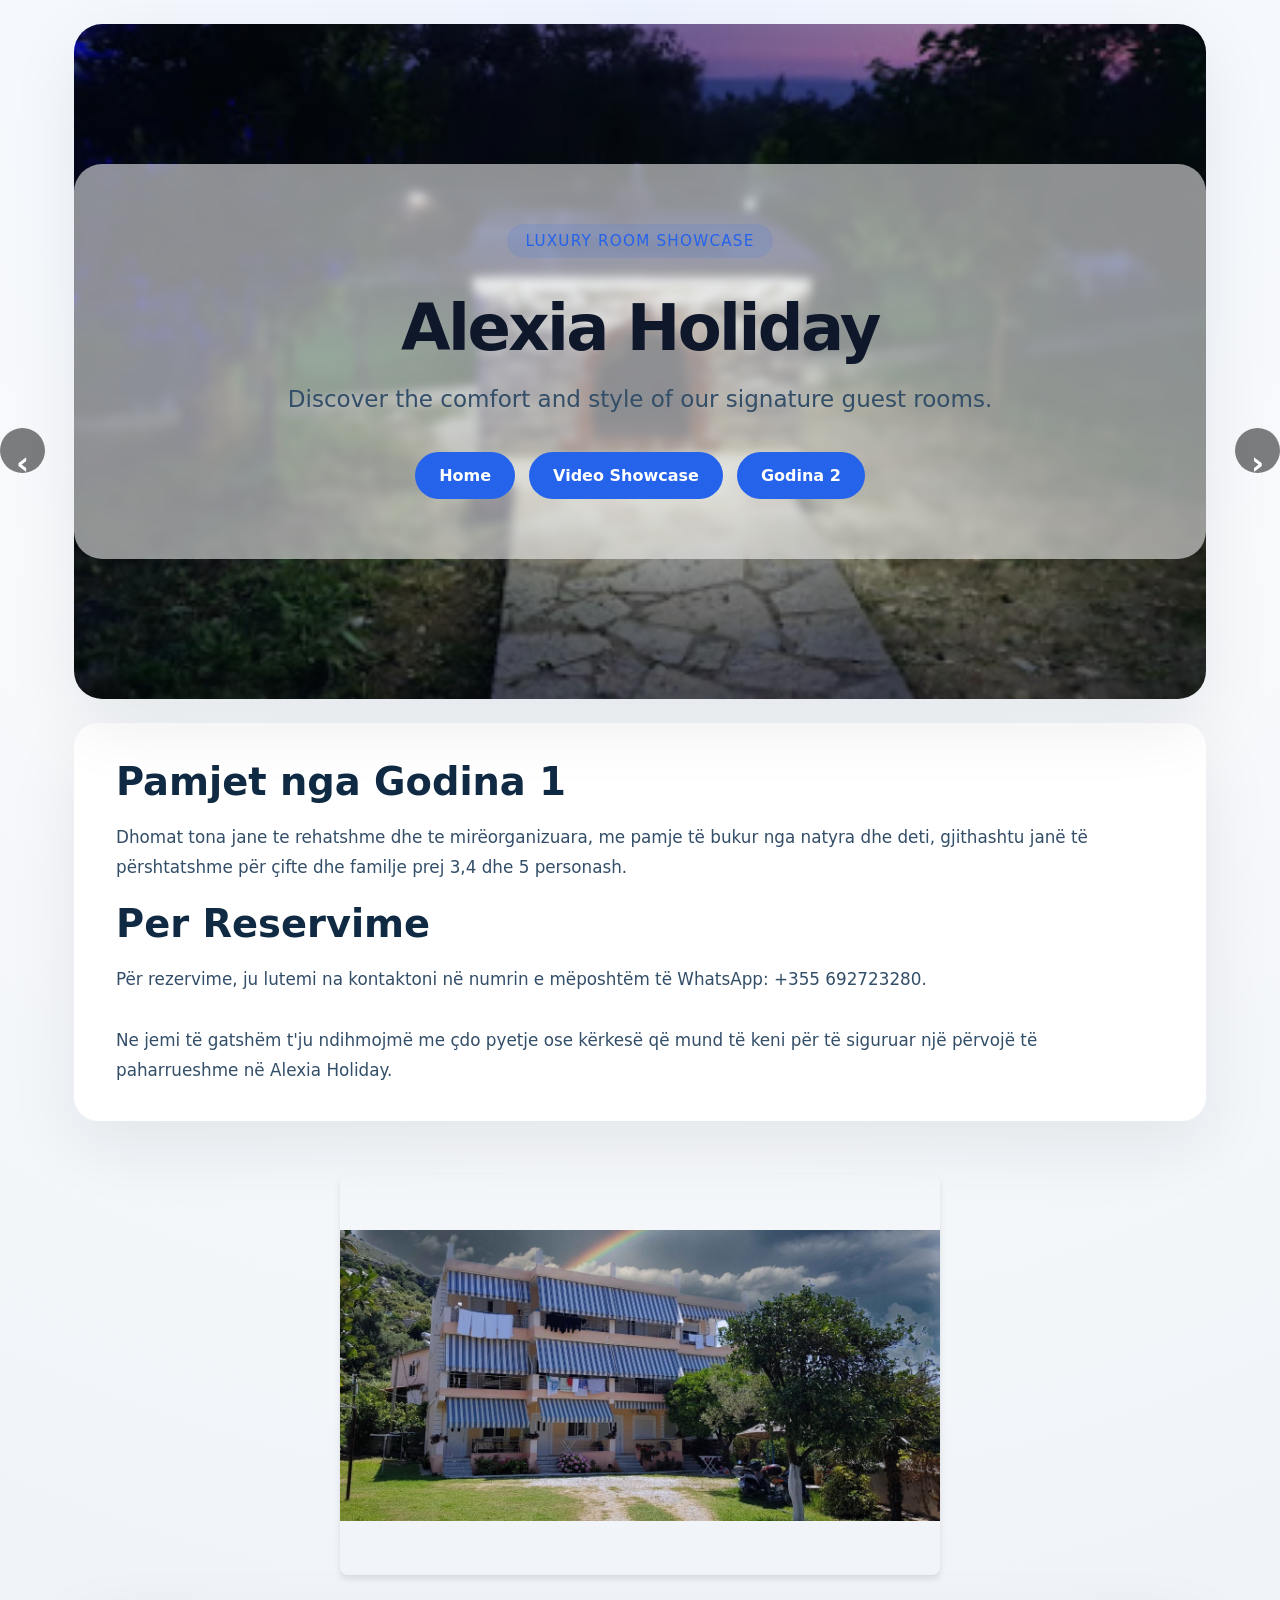
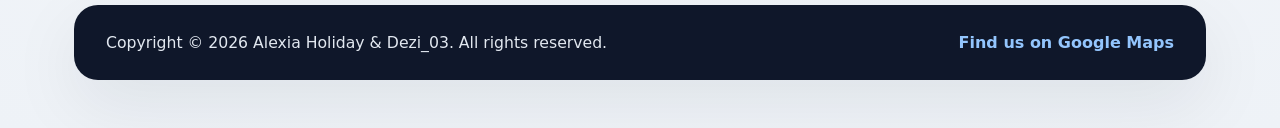
==== Godina1.html @ b806827b "Add files via upload" ====
﻿<!DOCTYPE html>
<html lang="en">
    <head>
        <meta charset="UTF-8">
        <meta http-equiv="X-UA-Compatible" content="IE=edge">
        <meta name="viewport" content="width=device-width, initial-scale=1.0">
        <meta name="description" content="Explore the elegant room collection at Alexia Hotel.">
        <link rel="stylesheet" href="Dhoma_toro.css">
        <title>Alexia Hotel Rooms</title>
    </head>
    <body>
        <div class="site-wrapper">
            <header class="hero">
                <div class="hero-overlay">
                    <div class="hero-copy">
                        <p class="eyebrow">Luxury room showcase</p>
                        <h1 class="hero-title">Alexia Holiday</h1>
                        <p class="hero-subtitle">Discover the comfort and style of our signature guest rooms.</p>
                        <nav>
                            <ul class="nav-links">
                                <li><a class="nav-button" href="index.html">Home</a></li>
                                <li><a class="nav-button" href="Video.html">Video Showcase</a></li>
                                <li><a class="nav-button" href="Godina2.html">Godina 2</a></li>
                            </ul>
                        </nav>
                    </div>
                </div>
            </header>

            <main>
                <section class="content-section">
                    <h2 class="section-title">Pamjet nga Godina 1</h2>
                    <p class="content-text">Dhomat tona jane te rehatshme dhe te
                    mirëorganizuara, me pamje të bukur nga natyra dhe deti, gjithashtu janë të përshtatshme për çifte dhe familje prej 3,4
                    dhe 5 personash.</p><br>
                    
                    <h2 class="section-title">Per Reservime </h2>
                    <p class="content-text">Për rezervime, ju lutemi na kontaktoni në numrin e mëposhtëm të WhatsApp: +355 692723280.<br><br> Ne jemi të gatshëm t'ju ndihmojmë me çdo pyetje ose kërkesë që mund të keni për të siguruar një përvojë të paharrueshme në Alexia Holiday.</p>
                </section>

                <section class="carousel-container">
                    <button class="carousel-btn prev">&#8249;</button>
                    <div class="image-list">
                        <div class="image-item active">
                            <img src="images/index_01.jpg" alt="Luxury hotel room interior">
                        </div>
                        <div class="image-item">
                            <img src="images/godina_1.1.jpeg" alt="Luxury hotel room interior">
                        </div>
                        <div class="image-item">
                            <img src="images/godina_1.2.jpeg" alt="Elegant guest room details">
                        </div>
                        <div class="image-item">
                            <img src="images/godina_1.3.jpeg" alt="Hotel bedroom with premium bedding">
                        </div>
                        <div class="image-item">
                            <img src="images/godina_1.4.jpeg" alt="Comfortable hotel suite ambiance">
                        </div>
                        <div class="image-item">
                            <img src="images/godina_1.5.jpeg" alt="Stylish hotel room decor">
                            </div>
                    </div>
                    <button class="carousel-btn next">&#8250;</button>
                </section>
               
            </main>

            <footer class="site-footer">
                <p class="footer-text">Copyright © 2026 Alexia Holiday & Dezi_03. All rights reserved.</p>
                <a class="footer-link" href="https://maps.app.goo.gl/Uei1yagV9oNxB2k79" target="_blank" rel="noopener noreferrer">Find us on Google Maps</a>
            </footer>
        </div>

        <script>
            document.addEventListener('DOMContentLoaded', function() {
                const items = document.querySelectorAll('.image-item');
                const prevBtn = document.querySelector('.carousel-btn.prev');
                const nextBtn = document.querySelector('.carousel-btn.next');
                let currentIndex = 0;

                function showItem(index) {
                    items.forEach(item => item.classList.remove('active'));
                    items[index].classList.add('active');
                }

                prevBtn.addEventListener('click', () => {
                    currentIndex = (currentIndex - 1 + items.length) % items.length;
                    showItem(currentIndex);
                });

                nextBtn.addEventListener('click', () => {
                    currentIndex = (currentIndex + 1) % items.length;
                    showItem(currentIndex);
                });
            });
        </script>
    </body>
</html>
---- Dhoma_toro.css ----
:root {
    --page-bg: #eef2f7;
    --surface: #ffffff;
    --text-primary: #102a43;
    --text-secondary: #334e68;
    --accent: #2563eb;
    --accent-soft: #dbeafe;
    --muted: #64748b;
    --border: rgba(15, 23, 42, 0.08);
    --shadow: 0 24px 70px rgba(15, 23, 42, 0.08);
}

* {
    margin: 0;
    padding: 0;
    box-sizing: border-box;
}

html {
    scroll-behavior: smooth;
}

body {
    font-family: Inter, system-ui, -apple-system, BlinkMacSystemFont, 'Segoe UI', sans-serif;
    background: radial-gradient(circle at top, #eef4ff 0%, #f8fafc 45%, #eef2f7 100%);
    color: var(--text-primary);
    min-height: 100vh;
}

img {
    display: block;
    max-width: 100%;
    height: auto;
}

a {
    color: inherit;
}

button,
input,
select,
textarea {
    font: inherit;
}

.site-wrapper {
    max-width: 1180px;
    margin: 0 auto;
    padding: 0 24px 48px;
}

.hero {
    position: relative;
    min-height: 75vh;
    display: flex;
    align-items: center;
    justify-content: center;
    border-radius: 28px;
    overflow: hidden;
    margin: 24px 0;
    background-image: linear-gradient(180deg, rgba(5, 23, 42, 0.18),
     rgba(5, 23, 42, 0.18)), url('images/alexia_outside_night.png');
    background-size: cover;
    background-position: center;
    box-shadow: var(--shadow);
}

.hero-overlay {
    width: 100%;
    padding: 60px 40px;
    backdrop-filter: blur(5px);
    background: rgba(255, 255, 255, 0.55);
    border-radius: 28px;
}

.hero-copy {
    max-width: 760px;
    margin: 0 auto;
    text-align: center;
}

.eyebrow {
    display: inline-block;
    margin-bottom: 18px;
    padding: 8px 18px;
    border-radius: 999px;
    background: rgba(37, 99, 235, 0.12);
    color: var(--accent);
    font-size: 0.95rem;
    letter-spacing: 0.08em;
    text-transform: uppercase;
}

.hero-title {
    font-size: clamp(3rem, 5vw, 5rem);
    line-height: 1.02;
    letter-spacing: -0.04em;
    margin: 20px 0 18px;
    color: #0f172a;
}

.hero-subtitle {
    color: var(--text-secondary);
    font-size: clamp(1.05rem, 1.8vw, 1.45rem);
    line-height: 1.8;
    max-width: 760px;
    margin: 0 auto;
}

.nav-links {
    list-style: none;
    display: inline-flex;
    flex-wrap: wrap;
    justify-content: center;
    gap: 14px;
    margin-top: 32px;
}

.nav-link,
.nav-button {
    display: inline-flex;
    align-items: center;
    justify-content: center;
    padding: 14px 24px;
    border-radius: 999px;
    background: var(--accent);
    color: white;
    text-decoration: none;
    font-weight: 600;
    transition: transform 0.2s ease, background 0.2s ease, box-shadow 0.2s ease;
}

.nav-button:hover,
.nav-button:focus-visible {
    transform: translateY(-1px);
    background: #1d4ed8;
    box-shadow: 0 18px 40px rgba(37, 99, 235, 0.18);
}

.hero-gallery {
    display: grid;
    grid-template-columns: 1.35fr 1fr;
    gap: 24px;
    margin: 24px 0;
}

.gallery-card {
    background: var(--surface);
    border-radius: 24px;
    overflow: hidden;
    box-shadow: var(--shadow);
}

.gallery-card--secondary {
    align-self: end;
}

.gallery-card img {
    width: 100%;
    height: 100%;
    object-fit: cover;
    display: block;
}

.content-section {
    background: var(--surface);
    border-radius: 24px;
    padding: 36px 42px;
    box-shadow: var(--shadow);
    margin-bottom: 24px;
}

.section-title {
    font-size: clamp(2rem, 3vw, 3rem);
    margin-bottom: 18px;
    color: #102a43;
}

.content-text {
    color: var(--text-secondary);
    line-height: 1.8;
    font-size: 1.05rem;
}

.site-footer {
    display: flex;
    flex-wrap: wrap;
    justify-content: space-between;
    align-items: center;
    gap: 16px;
    background: #0f172a;
    color: #f8fafc;
    border-radius: 24px;
    padding: 28px 32px;
    box-shadow: var(--shadow);
}

.footer-text {
    font-size: 0.98rem;
    color: #e2e8f0;
}

.footer-link {
    color: #93c5fd;
    text-decoration: none;
    font-weight: 600;
}

.footer-link:hover,
.footer-link:focus-visible {
    color: #fff;
}

@media (max-width: 960px) {
    .hero-gallery {
        grid-template-columns: 1fr;
    }

    .hero-overlay {
        padding: 48px 28px;
    }
}

@media (max-width: 720px) {
    .site-wrapper {
        padding: 0 18px 36px;
    }

    .hero {
        min-height: auto;
    }

    .hero-overlay {
        padding: 38px 20px;
    }

    .nav-links {
        flex-direction: column;
        gap: 12px;
    }

    .content-section {
        padding: 28px 24px;
    }
}

@media (max-width: 520px) {
    .hero-title {
        font-size: clamp(2.5rem, 11vw, 3.5rem);
    }

    .hero-subtitle {
        font-size: 1rem;
    }

    .site-footer {
        flex-direction: column;
        text-align: center;
    }
}

@media (max-width: 480px) {
    .hero-overlay {
        padding: 32px 16px;
    }

    .hero-title {
        font-size: clamp(2rem, 10vw, 3rem);
    }

    .hero-subtitle {
        font-size: 0.95rem;
    }

    .content-section {
        padding: 24px 20px;
    }

    .video {
        min-height: 50vh;
    }

    .image-list {
        max-width: 100%;
        height: 280px;
        padding: 0 12px;
    }

    .carousel-container {
        gap: 12px;
        padding: 20px 0;
    }

    .carousel-btn {
        width: 44px;
        height: 44px;
        font-size: 26px;
    }

    .nav-button {
        padding: 12px 18px;
        font-size: 0.9rem;
        min-height: 44px;
    }

    .section-title {
        font-size: clamp(1.5rem, 7vw, 2.5rem);
    }

    .content-text {
        font-size: 1rem;
    }
}

@media (max-width: 375px) {
    .site-wrapper {
        padding: 0 12px 36px;
    }

    .hero-overlay {
        padding: 24px 12px;
    }

    .hero-title {
        font-size: clamp(1.8rem, 9vw, 2.5rem);
        margin: 16px 0 14px;
    }

    .hero-subtitle {
        font-size: 0.9rem;
        line-height: 1.6;
    }

    .eyebrow {
        padding: 6px 14px;
        font-size: 0.85rem;
    }

    .nav-links {
        margin-top: 24px;
        gap: 10px;
    }

    .nav-button {
        padding: 11px 16px;
        font-size: 0.85rem;
    }

    .content-section {
        padding: 20px 16px;
        border-radius: 16px;
    }

    .section-title {
        font-size: clamp(1.25rem, 6vw, 2rem);
        margin-bottom: 14px;
    }

    .content-text {
        font-size: 0.95rem;
    }

    .image-list {
        height: 240px;
        padding: 0 8px;
    }

    .carousel-btn {
        width: 40px;
        height: 40px;
        font-size: 24px;
    }

    .video {
        min-height: 45vh;
    }

    .site-footer {
        padding: 20px 16px;
        border-radius: 16px;
    }

    .footer-text {
        font-size: 0.9rem;
    }

    .footer-link {
        font-size: 0.9rem;
    }
}

@media (max-width: 320px) {
    .site-wrapper {
        padding: 0 8px 24px;
    }

    .hero {
        min-height: 60vh;
        margin: 12px 0;
        border-radius: 16px;
    }

    .hero-overlay {
        padding: 20px 10px;
        border-radius: 16px;
    }

    .hero-title {
        font-size: clamp(1.5rem, 8vw, 2.2rem);
        margin: 12px 0 10px;
    }

    .hero-subtitle {
        font-size: 0.85rem;
        line-height: 1.5;
    }

    .nav-links {
        margin-top: 16px;
        gap: 8px;
    }

    .nav-button {
        padding: 10px 14px;
        font-size: 0.8rem;
        min-height: 40px;
    }

    .content-section {
        padding: 16px 12px;
        margin-bottom: 16px;
        border-radius: 12px;
    }

    .section-title {
        font-size: clamp(1.1rem, 5vw, 1.8rem);
        margin-bottom: 12px;
    }

    .content-text {
        font-size: 0.9rem;
        line-height: 1.6;
    }

    .image-list {
        height: 200px;
    }

    .carousel-btn {
        width: 36px;
        height: 36px;
        font-size: 20px;
    }

    .site-footer {
        padding: 16px 12px;
        border-radius: 12px;
        gap: 12px;
    }
}

@media (max-width: 1024px) {
    .hero-gallery {
        gap: 20px;
    }

    .content-section {
        padding: 32px 36px;
    }
}

@media (min-width: 1400px) {
    .site-wrapper {
        max-width: 1400px;
    }

    .hero-gallery {
        gap: 32px;
    }
}
.Container_index,
.Container_Godina1,
.Container_Godina2,
.Container_Video {
    width: 100%;
    margin: 0 auto;
    background-color: var(--surface);
    padding: 0 16px;
}

.Content1,
.Content2,
.Content_godina1,
.Content_godina2,
.Content5 {
    min-height: auto;
    padding: 24px;
    border: 1px solid var(--border);
    background: var(--surface);
}

.Content_Video {
    display: flex;
    align-items: center;
    justify-content: center;
    min-height: auto;
    padding: 24px;
    border: 1px solid var(--border);
    background: var(--surface);
}

.second_video,
.third_video {
    display: flex;
    align-items: center;
    justify-content: center;
    min-height: auto;
    padding: 24px;
    border: 1px solid var(--border);
    background: var(--surface);
}

.video {
    width: 100%;
    max-width: 900px;
    height: auto;
    min-height: 70vh;
    display: block;
}

.video2 {
    min-height: 80vh;
}


.image-scroll-container {
    width: 100%;
    overflow-x: auto;
    overflow-y: hidden;
    padding: 20px 0;
    background-color: var(--surface);
}

.image-scroll-list {
    display: flex;
    gap: 15px;
    padding: 10px;
    width: max-content;
}

.image-item {
    flex-shrink: 0;
    width: 250px;
    height: 200px;
}

.image-item img {
    width: 100%;
    height: 100%;
    object-fit: cover;
    border-radius: 8px;
    box-shadow: 0 4px 6px rgba(0, 0, 0, 0.1);
}

.image-scroll-container::-webkit-scrollbar {
    height: 8px;
}

.image-scroll-container::-webkit-scrollbar-track {
    background: #f1f1f1;
}

.image-scroll-container::-webkit-scrollbar-thumb {
    background: #888;
    border-radius: 4px;
}

.carousel-container {
    display: flex;
    align-items: center;
    justify-content: center;
    gap: 20px;
    padding: 30px 0;
}

.image-list {
    position: relative;
    width: 100%;
    max-width: 600px;
    height: 400px;
    display: flex;
    align-items: center;
    justify-content: center;
}

.image-item {
    display: none;
    width: 100%;
    height: 100%;
}

.image-item.active {
    display: flex;
    align-items: center;
    justify-content: center;
}

.image-item img {
    max-width: 100%;
    max-height: 100%;
    object-fit: contain;
}

/* Slideshow Gallery Styles */
.slideshow-gallery {
    position: relative;
    width: 100%;
    max-width: 900px;
    margin: 24px auto;
    background: var(--surface);
    border-radius: 24px;
    overflow: hidden;
    box-shadow: var(--shadow);
}

.slide {
    display: none;
    width: 100%;
    height: auto;
    min-height: 500px;
}

.slide img {
    width: 100%;
    height: 100%;
    object-fit: cover;
    display: block;
}

.slide.fade {
    animation: fade 0.8s ease-in-out;
}

@keyframes fade {
    from {
        opacity: 0.4;
    }
    to {
        opacity: 1;
    }
}

.prev,
.next {
    cursor: pointer;
    position: absolute;
    top: 50%;
    width: auto;
    margin-top: -22px;
    padding: 16px;
    color: white;
    background-color: rgba(0, 0, 0, 0.5);
    font-weight: bold;
    font-size: 18px;
    transition: background-color 0.3s ease;
    border-radius: 4px;
    user-select: none;
    z-index: 10;
}

.next {
    right: 0;
}

.prev {
    left: 0;
}

.prev:hover,
.next:hover {
    background-color: rgba(0, 0, 0, 0.8);
}

.dots-container {
    text-align: center;
    padding: 16px 0;
    background: var(--surface);
}

.dot {
    cursor: pointer;
    height: 12px;
    width: 12px;
    margin: 0 6px;
    background-color: #bbb;
    border-radius: 50%;
    display: inline-block;
    transition: background-color 0.3s ease;
}

.dot.active,
.dot:hover {
    background-color: var(--accent);
}

/* Slideshow responsive styles */
@media (max-width: 720px) {
    .slideshow-gallery {
        max-width: 100%;
        border-radius: 16px;
    }

    .slide {
        min-height: 400px;
    }

    .prev,
    .next {
        padding: 12px;
        font-size: 16px;
    }

    .dot {
        height: 10px;
        width: 10px;
        margin: 0 4px;
    }
}

@media (max-width: 480px) {
    .slide {
        min-height: 320px;
    }

    .prev,
    .next {
        padding: 10px;
        font-size: 14px;
    }

    .dots-container {
        padding: 12px 0;
    }

    .dot {
        height: 8px;
        width: 8px;
        margin: 0 3px;
    }
}

@media (max-width: 375px) {
    .slide {
        min-height: 280px;
    }

    .prev,
    .next {
        padding: 8px;
        font-size: 12px;
    }
}

@media (max-width: 320px) {
    .slide {
        min-height: 240px;
    }

    .prev,
    .next {
        padding: 6px;
        font-size: 11px;
    }
}

/* Carousel navigation buttons */
.carousel-btn {
    background: rgba(0, 0, 0, 0.5);
    border: none;
    color: white;
    font-size: 32px;
    width: 45px;
    height: 45px;
    cursor: pointer;
    border-radius: 50%;
    transition: background 0.3s ease;
}

.carousel-btn:hover {
    background: rgba(0, 0, 0, 0.8);
}

/* Utility: ensure clickable spacing on small screens */
.ul li a {
    display: inline-block;
    padding: 6px 4px;
}
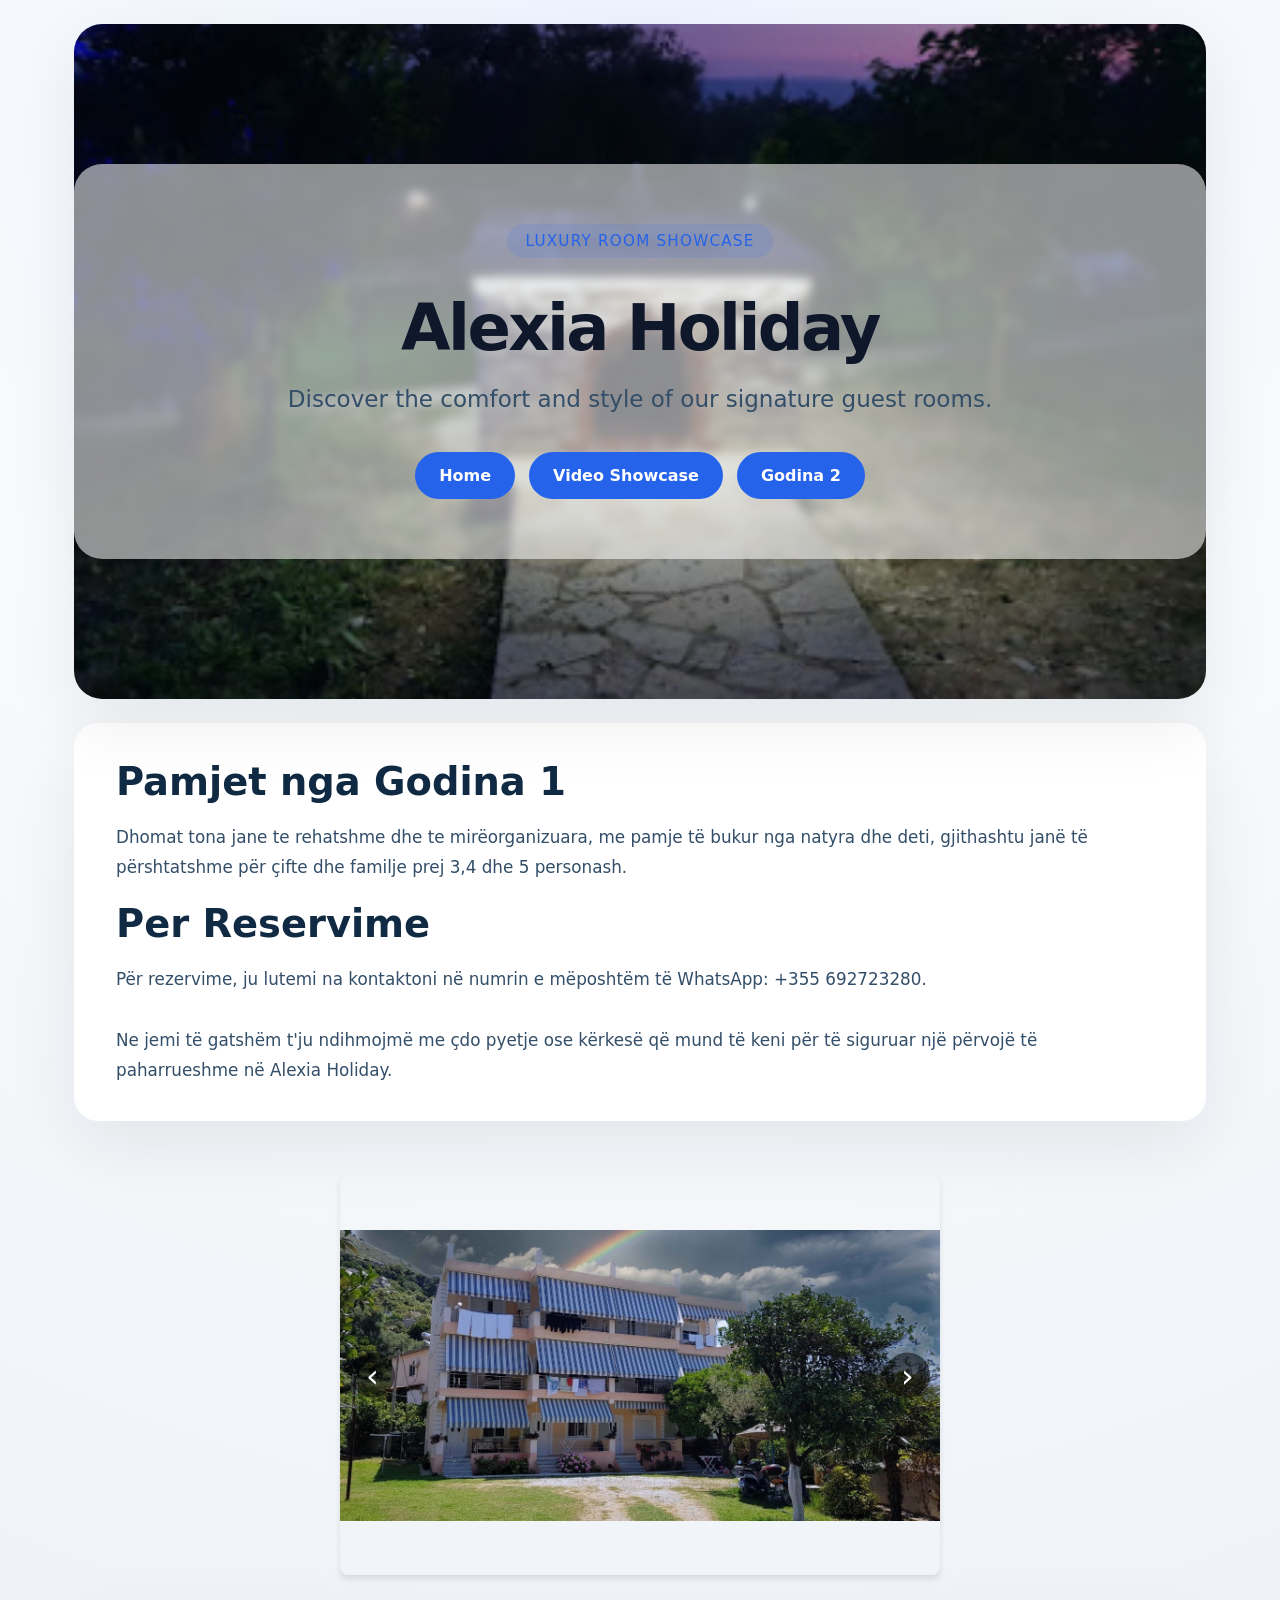
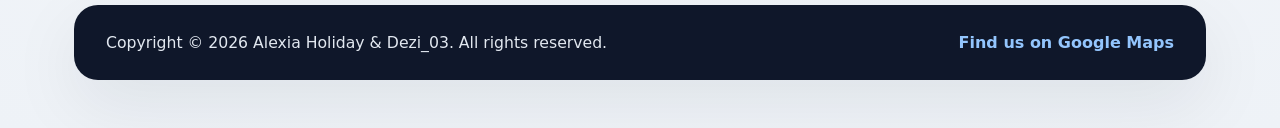
==== commit 650b71e7: "Update Home link to point to index.html" ====
--- a/Dhoma_toro.css
+++ b/Dhoma_toro.css
@@ -288,7 +288,6 @@
     }
 
     .carousel-container {
-        gap: 12px;
         padding: 20px 0;
     }
 
@@ -296,6 +295,11 @@
         width: 44px;
         height: 44px;
         font-size: 26px;
+        left: 5px;
+    }
+
+    .carousel-btn.next {
+        right: 5px;
     }
 
     .nav-button {
@@ -451,6 +455,11 @@
         width: 36px;
         height: 36px;
         font-size: 20px;
+        left: 2px;
+    }
+
+    .carousel-btn.next {
+        right: 2px;
     }
 
     .site-footer {
@@ -577,17 +586,16 @@
 }
 
 .carousel-container {
-    display: flex;
-    align-items: center;
-    justify-content: center;
-    gap: 20px;
+    position: relative;
+    width: 100%;
+    max-width: 600px;
+    margin: 0 auto;
     padding: 30px 0;
 }
 
 .image-list {
     position: relative;
     width: 100%;
-    max-width: 600px;
     height: 400px;
     display: flex;
     align-items: center;
@@ -612,74 +620,33 @@
     object-fit: contain;
 }
 
-/* Slideshow Gallery Styles */
-.slideshow-gallery {
-    position: relative;
-    width: 100%;
-    max-width: 900px;
-    margin: 24px auto;
-    background: var(--surface);
-    border-radius: 24px;
-    overflow: hidden;
-    box-shadow: var(--shadow);
-}
-
-.slide {
-    display: none;
-    width: 100%;
-    height: auto;
-    min-height: 500px;
-}
-
-.slide img {
-    width: 100%;
-    height: 100%;
-    object-fit: cover;
-    display: block;
-}
-
-.slide.fade {
-    animation: fade 0.8s ease-in-out;
-}
-
-@keyframes fade {
-    from {
-        opacity: 0.4;
-    }
-    to {
-        opacity: 1;
-    }
-}
-
-.prev,
-.next {
-    cursor: pointer;
+/* Carousel navigation buttons */
+.carousel-btn {
     position: absolute;
     top: 50%;
-    width: auto;
-    margin-top: -22px;
-    padding: 16px;
+    transform: translateY(-50%);
+    background: rgba(0, 0, 0, 0.5);
+    border: none;
     color: white;
-    background-color: rgba(0, 0, 0, 0.5);
-    font-weight: bold;
-    font-size: 18px;
-    transition: background-color 0.3s ease;
-    border-radius: 4px;
-    user-select: none;
+    font-size: 32px;
+    width: 45px;
+    height: 45px;
+    cursor: pointer;
+    border-radius: 50%;
+    transition: background 0.3s ease;
     z-index: 10;
 }
 
-.next {
-    right: 0;
-}
-
-.prev {
-    left: 0;
-}
-
-.prev:hover,
-.next:hover {
-    background-color: rgba(0, 0, 0, 0.8);
+.carousel-btn.prev {
+    left: 10px;
+}
+
+.carousel-btn.next {
+    right: 10px;
+}
+
+.carousel-btn:hover {
+    background: rgba(0, 0, 0, 0.8);
 }
 
 .dots-container {
@@ -774,23 +741,6 @@
     }
 }
 
-/* Carousel navigation buttons */
-.carousel-btn {
-    background: rgba(0, 0, 0, 0.5);
-    border: none;
-    color: white;
-    font-size: 32px;
-    width: 45px;
-    height: 45px;
-    cursor: pointer;
-    border-radius: 50%;
-    transition: background 0.3s ease;
-}
-
-.carousel-btn:hover {
-    background: rgba(0, 0, 0, 0.8);
-}
-
 /* Utility: ensure clickable spacing on small screens */
 .ul li a {
     display: inline-block;
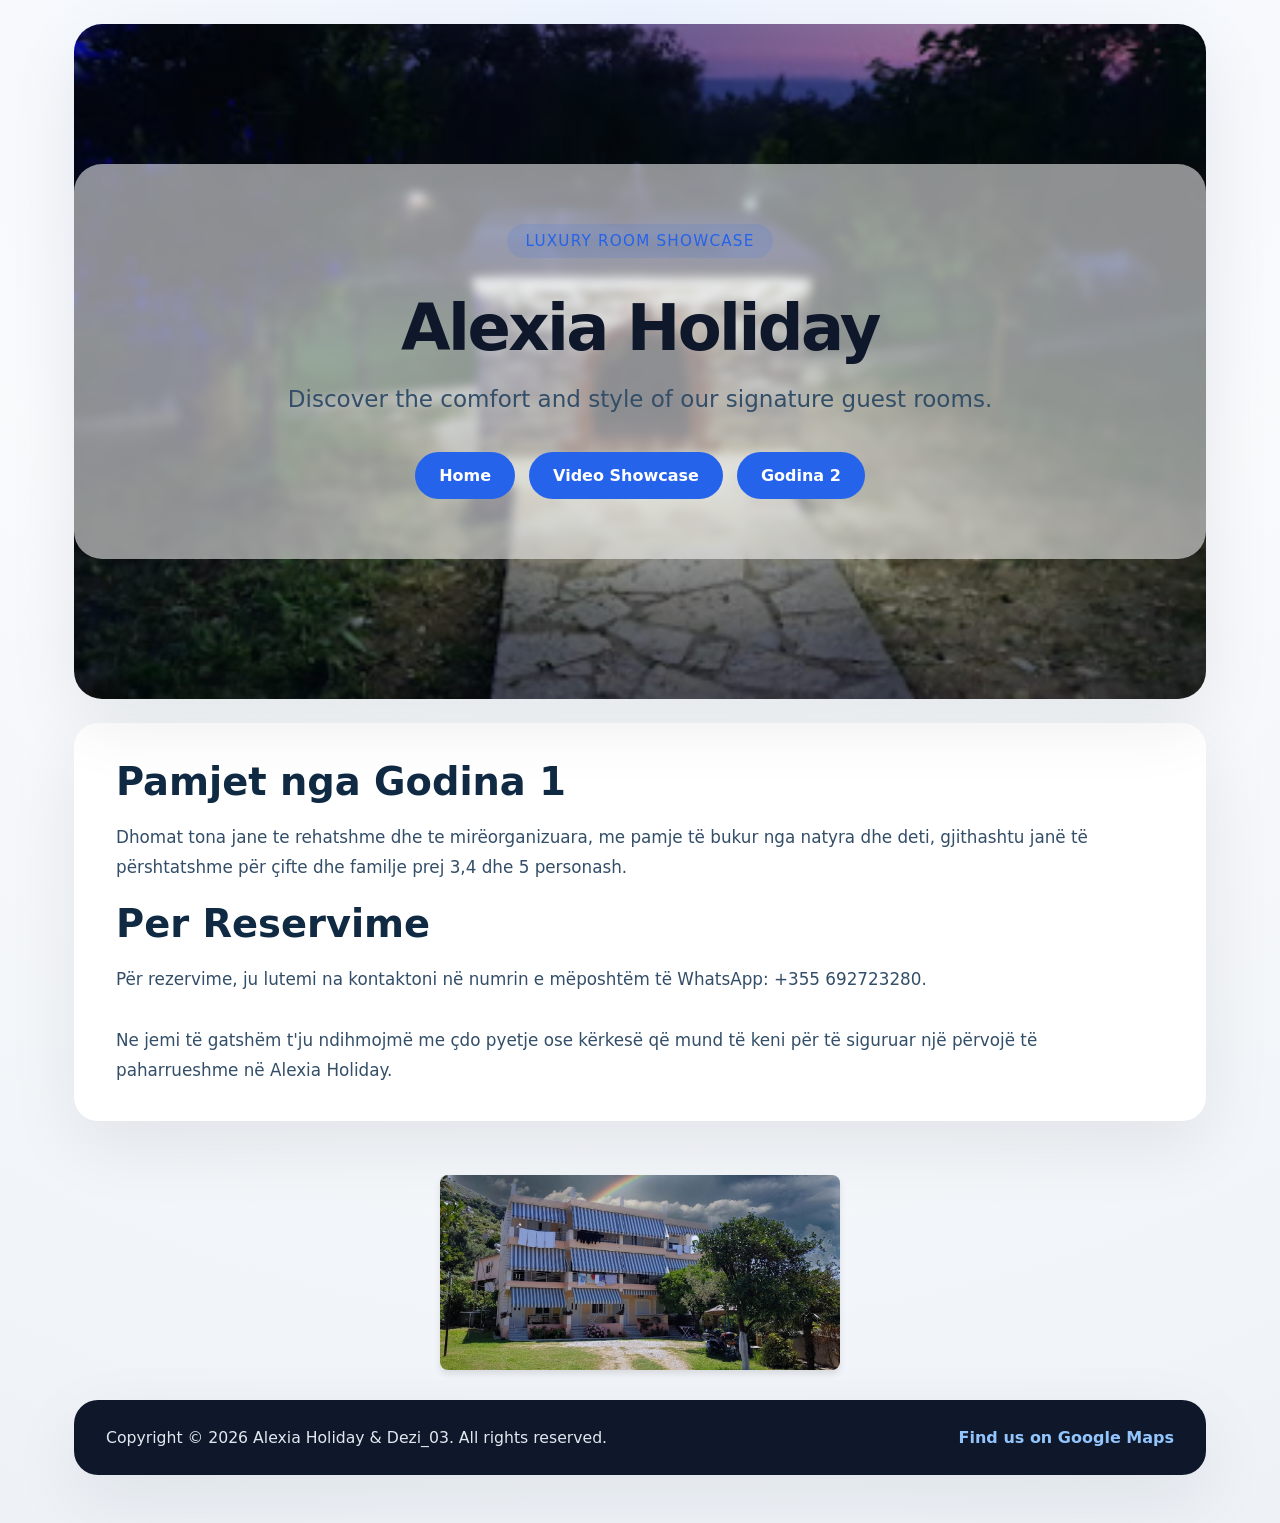
==== commit f91fc814: "Add files via upload" ====
--- a/Godina1.html
+++ b/Godina1.html
@@ -39,7 +39,6 @@
                 </section>
 
                 <section class="carousel-container">
-                    <button class="carousel-btn prev">&#8249;</button>
                     <div class="image-list">
                         <div class="image-item active">
                             <img src="images/index_01.jpg" alt="Luxury hotel room interior">
@@ -56,11 +55,7 @@
                         <div class="image-item">
                             <img src="images/godina_1.4.jpeg" alt="Comfortable hotel suite ambiance">
                         </div>
-                        <div class="image-item">
-                            <img src="images/godina_1.5.jpeg" alt="Stylish hotel room decor">
-                            </div>
                     </div>
-                    <button class="carousel-btn next">&#8250;</button>
                 </section>
                
             </main>
@@ -74,25 +69,65 @@
         <script>
             document.addEventListener('DOMContentLoaded', function() {
                 const items = document.querySelectorAll('.image-item');
-                const prevBtn = document.querySelector('.carousel-btn.prev');
-                const nextBtn = document.querySelector('.carousel-btn.next');
                 let currentIndex = 0;
+                let slideTimer;
 
                 function showItem(index) {
                     items.forEach(item => item.classList.remove('active'));
                     items[index].classList.add('active');
+
+                    // Adjust container height to match image resolution
+                    const container = document.querySelector('.image-list');
+                    const activeItem = items[index];
+                    const img = activeItem.querySelector('img');
+                    const aspectRatio = img.naturalHeight / img.naturalWidth;
+                    const newHeight = aspectRatio * container.offsetWidth;
+                    container.style.height = newHeight + 'px';
                 }
 
+                function changeSlide(n) {
+                    clearTimeout(slideTimer);
+                    currentIndex = (currentIndex + n + items.length) % items.length;
+                    showItem(currentIndex);
+                    autoSlide();
+                }
+
+                function autoSlide() {
+                    slideTimer = setTimeout(() => {
+                        currentIndex = (currentIndex + 1) % items.length;
+                        showItem(currentIndex);
+                        autoSlide();
+                    }, 4000);
+                }
+
+                // Initialize auto slideshow
+                showItem(currentIndex);
+                autoSlide();
+
+                // Handle window resize to adjust height
+                window.addEventListener('resize', () => {
+                    const container = document.querySelector('.image-list');
+                    const activeItem = document.querySelector('.image-item.active');
+                    if (activeItem) {
+                        const img = activeItem.querySelector('img');
+                        const aspectRatio = img.naturalHeight / img.naturalWidth;
+                        const newHeight = aspectRatio * container.offsetWidth;
+                        container.style.height = newHeight + 'px';
+                    }
+                });
+            });
+
                 prevBtn.addEventListener('click', () => {
-                    currentIndex = (currentIndex - 1 + items.length) % items.length;
-                    showItem(currentIndex);
+                    changeSlide(-1);
                 });
 
                 nextBtn.addEventListener('click', () => {
-                    currentIndex = (currentIndex + 1) % items.length;
-                    showItem(currentIndex);
+                    changeSlide(1);
                 });
-            });
+
+                // Initialize auto slideshow
+                showItem(currentIndex);
+                autoSlide();
         </script>
     </body>
 </html>
--- a/Dhoma_toro.css
+++ b/Dhoma_toro.css
@@ -283,23 +283,8 @@
 
     .image-list {
         max-width: 100%;
-        height: 280px;
+        height: 420px;
         padding: 0 12px;
-    }
-
-    .carousel-container {
-        padding: 20px 0;
-    }
-
-    .carousel-btn {
-        width: 44px;
-        height: 44px;
-        font-size: 26px;
-        left: 5px;
-    }
-
-    .carousel-btn.next {
-        right: 5px;
     }
 
     .nav-button {
@@ -366,14 +351,8 @@
     }
 
     .image-list {
-        height: 240px;
+        height: 360px;
         padding: 0 8px;
-    }
-
-    .carousel-btn {
-        width: 40px;
-        height: 40px;
-        font-size: 24px;
     }
 
     .video {
@@ -448,18 +427,7 @@
     }
 
     .image-list {
-        height: 200px;
-    }
-
-    .carousel-btn {
-        width: 36px;
-        height: 36px;
-        font-size: 20px;
-        left: 2px;
-    }
-
-    .carousel-btn.next {
-        right: 2px;
+        height: 300px;
     }
 
     .site-footer {
@@ -587,37 +555,37 @@
 
 .carousel-container {
     position: relative;
-    width: 100%;
-    max-width: 600px;
-    margin: 0 auto;
+    display: flex;
+    align-items: center;
+    justify-content: center;
+    gap: 0;
     padding: 30px 0;
 }
 
 .image-list {
     position: relative;
     width: 100%;
-    height: 400px;
-    display: flex;
-    align-items: center;
-    justify-content: center;
+    max-width: 400px;
+    display: flex;
+    align-items: center;
+    justify-content: center;
+    z-index: 1;
+    transition: height 0.5s ease-in-out;
 }
 
 .image-item {
     display: none;
     width: 100%;
     height: 100%;
+    opacity: 0;
+    transition: opacity 0.5s ease-in-out;
 }
 
 .image-item.active {
     display: flex;
     align-items: center;
     justify-content: center;
-}
-
-.image-item img {
-    max-width: 100%;
-    max-height: 100%;
-    object-fit: contain;
+    opacity: 1;
 }
 
 /* Carousel navigation buttons */
@@ -625,50 +593,97 @@
     position: absolute;
     top: 50%;
     transform: translateY(-50%);
-    background: rgba(0, 0, 0, 0.5);
+    z-index: 2;
+    background: rgba(0, 0, 0, 0.7);
     border: none;
     color: white;
     font-size: 32px;
-    width: 45px;
-    height: 45px;
+    width: 50px;
+    height: 50px;
     cursor: pointer;
     border-radius: 50%;
     transition: background 0.3s ease;
-    z-index: 10;
 }
 
 .carousel-btn.prev {
-    left: 10px;
+    left: 15px;
+    transform: translateY(-50%);
 }
 
 .carousel-btn.next {
-    right: 10px;
+    right: 15px;
+    transform: translateY(-50%);
 }
 
 .carousel-btn:hover {
-    background: rgba(0, 0, 0, 0.8);
-}
-
-.dots-container {
-    text-align: center;
-    padding: 16px 0;
-    background: var(--surface);
-}
-
-.dot {
+    background: rgba(0, 0, 0, 0.9);
+}
+
+/* Slideshow gallery styles */
+.slideshow-gallery {
+    position: relative;
+    max-width: 100%;
+    margin: 0 auto;
+    margin-bottom: 50px;
+    overflow: hidden;
+    transition: height 0.5s ease-in-out;
+}
+
+.slide {
+    position: absolute;
+    top: 0;
+    left: 0;
+    width: 100%;
+    height: auto;
+    opacity: 0;
+    transition: opacity 0.5s ease-in-out;
+    display: flex;
+    align-items: center;
+    justify-content: center;
+}
+
+.slide.active {
+    opacity: 1;
+}
+
+.slide img {
+    width: 100%;
+    height: auto;
+}
+
+.prev,
+.next {
+    position: absolute;
+    top: 50%;
+    transform: translateY(-50%);
+    z-index: 2;
+    background: rgba(0, 0, 0, 0.7);
+    color: white;
+    font-size: 24px;
+    width: 50px;
+    height: 50px;
     cursor: pointer;
-    height: 12px;
-    width: 12px;
-    margin: 0 6px;
-    background-color: #bbb;
     border-radius: 50%;
-    display: inline-block;
-    transition: background-color 0.3s ease;
-}
-
-.dot.active,
-.dot:hover {
-    background-color: var(--accent);
+    transition: background 0.3s ease;
+    display: flex;
+    align-items: center;
+    justify-content: center;
+    text-decoration: none;
+}
+
+.prev:hover,
+.next:hover {
+    background: rgba(0, 0, 0, 0.9);
+}
+
+.prev {
+    left: 15px;
+    transform: translateY(-50%);
+}
+
+.next {
+    right: 15px;
+    transform: translateY(-50%);
 }
 
 /* Slideshow responsive styles */
@@ -679,7 +694,7 @@
     }
 
     .slide {
-        min-height: 400px;
+        height: auto;
     }
 
     .prev,
@@ -696,14 +711,31 @@
 }
 
 @media (max-width: 480px) {
+    .slideshow-gallery {
+        margin-bottom: 20px;
+    }
+
     .slide {
-        min-height: 320px;
+        height: auto;
     }
 
     .prev,
     .next {
         padding: 10px;
         font-size: 14px;
+        width: 44px;
+        height: 44px;
+        left: auto;
+        right: auto;
+        transform: translateY(-50%);
+    }
+
+    .prev {
+        left: 12px;
+    }
+
+    .next {
+        right: 12px;
     }
 
     .dots-container {
@@ -715,29 +747,110 @@
         width: 8px;
         margin: 0 3px;
     }
+
+    .carousel-btn {
+        width: 44px;
+        height: 44px;
+        font-size: 26px;
+        left: auto;
+        right: auto;
+        transform: translateY(-50%);
+    }
+
+    .carousel-btn.prev {
+        left: 12px;
+    }
+
+    .carousel-btn.next {
+        right: 12px;
+    }
 }
 
 @media (max-width: 375px) {
+    .slideshow-gallery {
+        margin-bottom: 20px;
+    }
+
     .slide {
-        min-height: 280px;
+        height: auto;
     }
 
     .prev,
     .next {
         padding: 8px;
         font-size: 12px;
+        width: 40px;
+        height: 40px;
+        left: auto;
+        right: auto;
+        transform: translateY(-50%);
+    }
+
+    .prev {
+        left: 10px;
+    }
+
+    .next {
+        right: 10px;
+    }
+
+    .carousel-btn {
+        width: 40px;
+        height: 40px;
+        font-size: 24px;
+        left: auto;
+        right: auto;
+        transform: translateY(-50%);
+    }
+
+    .carousel-btn.prev {
+        left: 10px;
+    }
+
+    .carousel-btn.next {
+        right: 10px;
     }
 }
 
 @media (max-width: 320px) {
     .slide {
-        min-height: 240px;
+        min-height: 390px;
     }
 
     .prev,
     .next {
         padding: 6px;
         font-size: 11px;
+        width: 36px;
+        height: 36px;
+        left: auto;
+        right: auto;
+        transform: translateY(-50%);
+    }
+
+    .prev {
+        left: 8px;
+    }
+
+    .next {
+        right: 8px;
+    }
+
+    .carousel-btn {
+        width: 36px;
+        height: 36px;
+        font-size: 20px;
+        left: auto;
+        right: auto;
+        transform: translateY(-50%);
+    }
+
+    .carousel-btn.prev {
+        left: 8px;
+    }
+
+    .carousel-btn.next {
+        right: 8px;
     }
 }
 
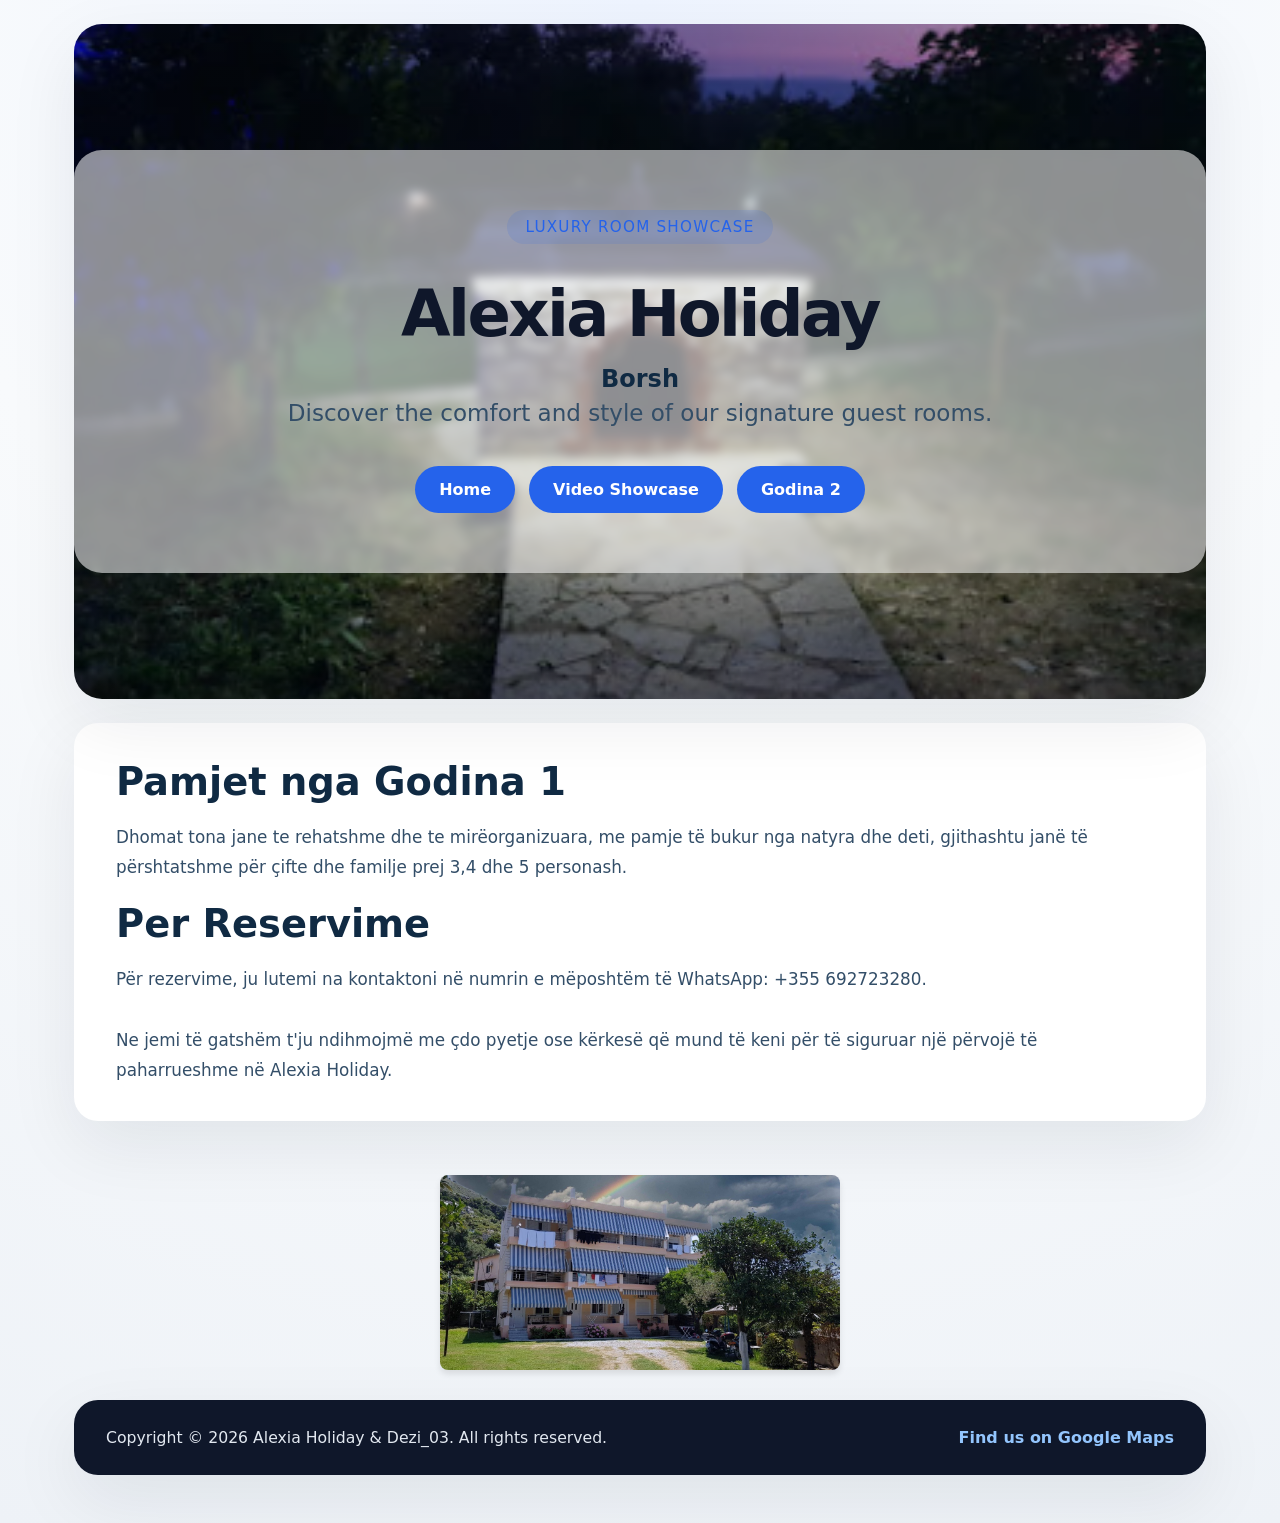
==== commit 91e8cc75: "Add subtitle to luxury room showcase" ====
--- a/Godina1.html
+++ b/Godina1.html
@@ -15,6 +15,7 @@
                     <div class="hero-copy">
                         <p class="eyebrow">Luxury room showcase</p>
                         <h1 class="hero-title">Alexia Holiday</h1>
+                        <h2 class="hero-subtitle-1">Borsh</h2>
                         <p class="hero-subtitle">Discover the comfort and style of our signature guest rooms.</p>
                         <nav>
                             <ul class="nav-links">
